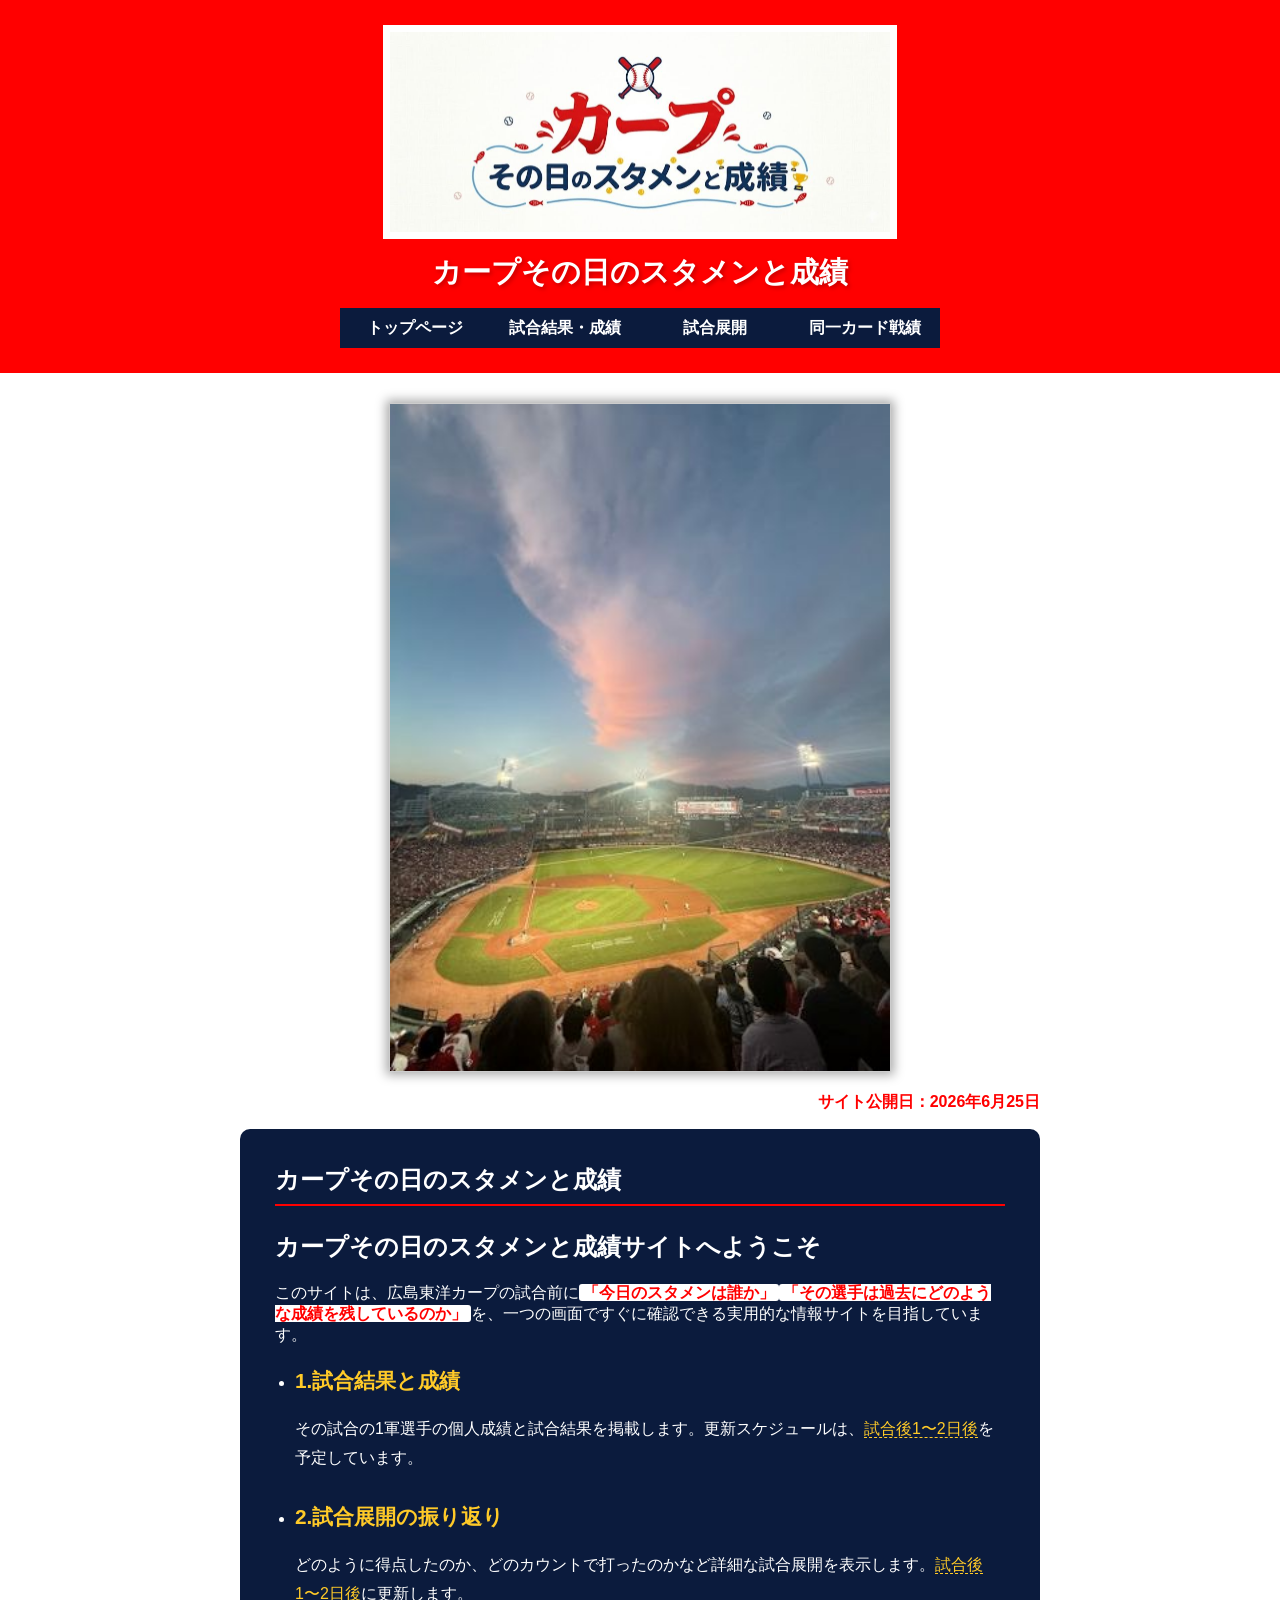
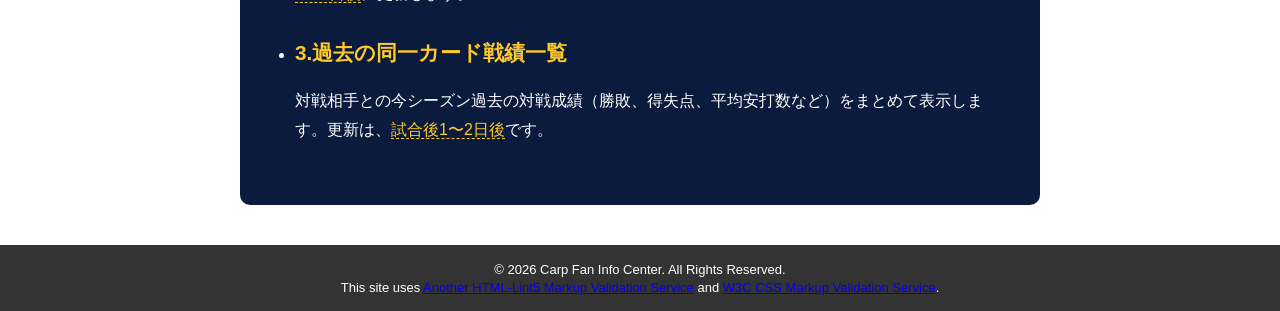
==== MySite/index.html @ aa956605 "Add files via upload" ====
<!DOCTYPE html>
<html lang="ja">

<head>
    <meta charset="UTF-8">
    <meta name="description" content="広島東洋カープの試合前のスタメンや、過去の対戦成績・試合展開を一つの画面ですぐに確認できる実用的な応援サイトです。">
    <meta name="viewport" content="width=device-width">
    <title>トップページ：カープその日のスタメンと成績</title>
    <link rel="stylesheet" href="css/mystyle.css">
</head>

<body>
    <header>
        <img src="d7e1dc57-e0a7-4f1a-89ec-a34e5fa68edf.png" width="500" height="200" alt="カープその日のスタメンと成績 サイトロゴマーク" class="logo-img" id="pagetop">
        <h1>カープその日のスタメンと成績</h1>
        <nav class="global-nav">
            <ul>
                <li><a href="index.html">トップページ</a></li>
                <li><a href="contents1.html">試合結果・成績</a></li>
                <li><a href="contents2.html">試合展開</a></li>
                <li><a href="contents3.html">同一カード戦績</a></li>
            </ul>
        </nav>
    </header>
    
    <article>
        <img src="image.jpg" width="500" height="667" alt="夕焼けが美しいマツダスタジアムの風景" class="main-img">

        <p style="text-align: right; font-weight: bold; color: #ff0000;">サイト公開日：2026年6月25日</p>

        <div class="navy">
            <h1 class="subhead">カープその日のスタメンと成績</h1>
            
            <section>
               <h2>カープその日のスタメンと成績サイトへようこそ</h2>
               <p>このサイトは、広島東洋カープの試合前に<strong>「今日のスタメンは誰か」</strong><strong>「その選手は過去にどのような成績を残しているのか」</strong>を、一つの画面ですぐに確認できる実用的な情報サイトを目指しています。</p>
            </section>
            
            <ul class="content-list">
                <li>
                    <h2>1.試合結果と成績</h2>
                    <p>その試合の1軍選手の個人成績と試合結果を掲載します。更新スケジュールは、<time datetime="2026-06-03">試合後1〜2日後</time>を予定しています。</p>
                </li>
                <li>
                    <h2>2.試合展開の振り返り</h2>
                    <p>どのように得点したのか、どのカウントで打ったのかなど詳細な試合展開を表示します。<time datetime="2026-06-03">試合後1〜2日後</time>に更新します。</p>
                </li>
                <li>
                    <h2>3.過去の同一カード戦績一覧</h2>
                    <p>対戦相手との今シーズン過去の対戦成績（勝敗、得失点、平均安打数など）をまとめて表示します。更新は、<time datetime="2026-06-03">試合後1〜2日後</time>です。</p>
                </li>
            </ul>
        </div>
    </article>
    
    <footer>
        <small>&copy; 2026 Carp Fan Info Center. All Rights Reserved.</small>
        <br><small>This site uses <a href="http://www.htmllint.net/html-lint/htmllint.html#" target="_blank">Another HTML-Lint5 Markup Validation Service</a> and <a href="http://jigsaw.w3.org/css-validator/#validate_by_upload" target="_blank">W3C CSS Markup Validation Service</a>.</small>
    </footer>
</body>
</html>
---- MySite/css/mystyle.css ----
@charset "UTF-8";

body {
    font-family: sans-serif;
    font-size: 100%;
    color: #333333;
    background-color: #ffffff;
    margin: 0;
    padding: 0;
}

header {
    background-color: #ff0000;
    color: #ffffff;
    text-align: center;
    padding: 25px 0;
}

header h1 {
    font-size: 180%;
    margin: 10px 0 15px 0;
    text-shadow: 2px 2px 4px rgba(150, 0, 0, 0.6);
}

.logo-img {
    background-color: #ffffff;
    padding: 5px;
    border: 2px solid #ffffff;
}

.global-nav {
    width: 600px;
    height: 40px;
    margin: 0 auto;
}

.global-nav ul {
    list-style-type: none;
    padding: 0;
    margin: 0;
}

.global-nav li {
    float: left;
    width: 150px;
    text-align: center;
}

.global-nav a {
    display: block;
    height: 40px;
    line-height: 40px;
    background-color: #0b1b3d;
    color: #ffffff;
    text-decoration: none;
    font-weight: bold;
}

.global-nav a:hover {
    background-color: #ffca28;
    color: #0b1b3d;
}

footer {
    background-color: #333333;
    color: #ffffff;
    text-align: center;
    padding: 15px 0;
    margin-top: 40px;
    clear: both;
}

footer small {
    font-size: small;
}

article {
    clear: both;
    position: relative;
    max-width: 800px;
    margin: 30px auto;
}

.main-img {
    display: block;
    margin: 0 auto 20px auto;
    border: 1px solid #cccccc;
    box-shadow: 0px 0px 10px 3px #aaaaaa;
}

.navy {
    background-color: #0b1b3d;
    color: #ffffff;
    padding: 35px;
    border-radius: 10px;
}

h1 {
    font-family: "Hiragino Sans", "Meiryo", sans-serif;
}

.subhead {
    background-color: transparent;
    color: #ffffff;
    font-size: 150%;
    margin-top: 0;
    margin-bottom: 25px;
    border-bottom: 2px solid #ff0000;
    padding-bottom: 8px;
}

article h1 {
    background-color: transparent;
}

.content-list {
    list-style-type: disc;
    padding-left: 20px;
    margin: 0;
}

.content-list li {
    line-height: 1.8;
    margin-bottom: 25px;
}

.content-list h2 {
    color: #ffca28;
    font-size: 130%;
    margin-top: 0;
    margin-bottom: 5px;
}

.content-list p {
    color: #ffffff;
}

time {
    border-bottom: 1px dashed #ffca28;
    color: #ffca28;
}

strong {
    color: #ff0000;
    background-color: #ffffff;
    padding: 0 4px;
    border-radius: 3px;
}

.sub-article {
    max-width: 800px;
    margin: 30px auto;
    padding: 0 15px;
}

.page-title {
    font-size: 160%;
    color: #0b1b3d;
    border-left: 6px solid #ff0000;
    padding-left: 12px;
    margin-bottom: 20px;
}

.gradient-box {
    background: linear-gradient(to bottom, #ffffff, #f1f3f5);
    padding: 25px;
    border-radius: 8px;
    margin-bottom: 30px;
    border: 1px solid #e0e0e0;
}

.gradient-box h2 {
    font-size: 130%;
    color: #ff0000;
    margin-top: 0;
}

.sub-list {
    list-style-image: url("../image/mark.png");
    list-style-type: square;
    padding-left: 20px;
    line-height: 1.8;
}

.sub-list li {
    margin-bottom: 10px;
    color: #333333;
}

@media (max-width: 768px) {
    .global-nav {
        width: auto;
        height: auto;
        padding: 0 15px;
    }

    .global-nav li {
        clear: both;
        width: 100%;
        margin-bottom: 5px;
    }

    .main-img {
        max-width: 100%;
        height: auto;
    }
}

@media print {
    body {
        background-color: #ffffff;
        color: #000000;
    }

    .global-nav, .mokuji-box, .back-to-top, .breadcrumb {
        display: none;
    }

    /* 濃紺のボックスを印刷用に白黒反転させてインクを節約する */
    .navy {
        background-color: transparent;
        color: #000000;
        border: 2px solid #000000;
    }

    .navy h2, .navy p, .subhead, .content-list h2, .content-list p, time, strong {
        color: #000000;
        background-color: transparent;
        text-shadow: none;
    }
}
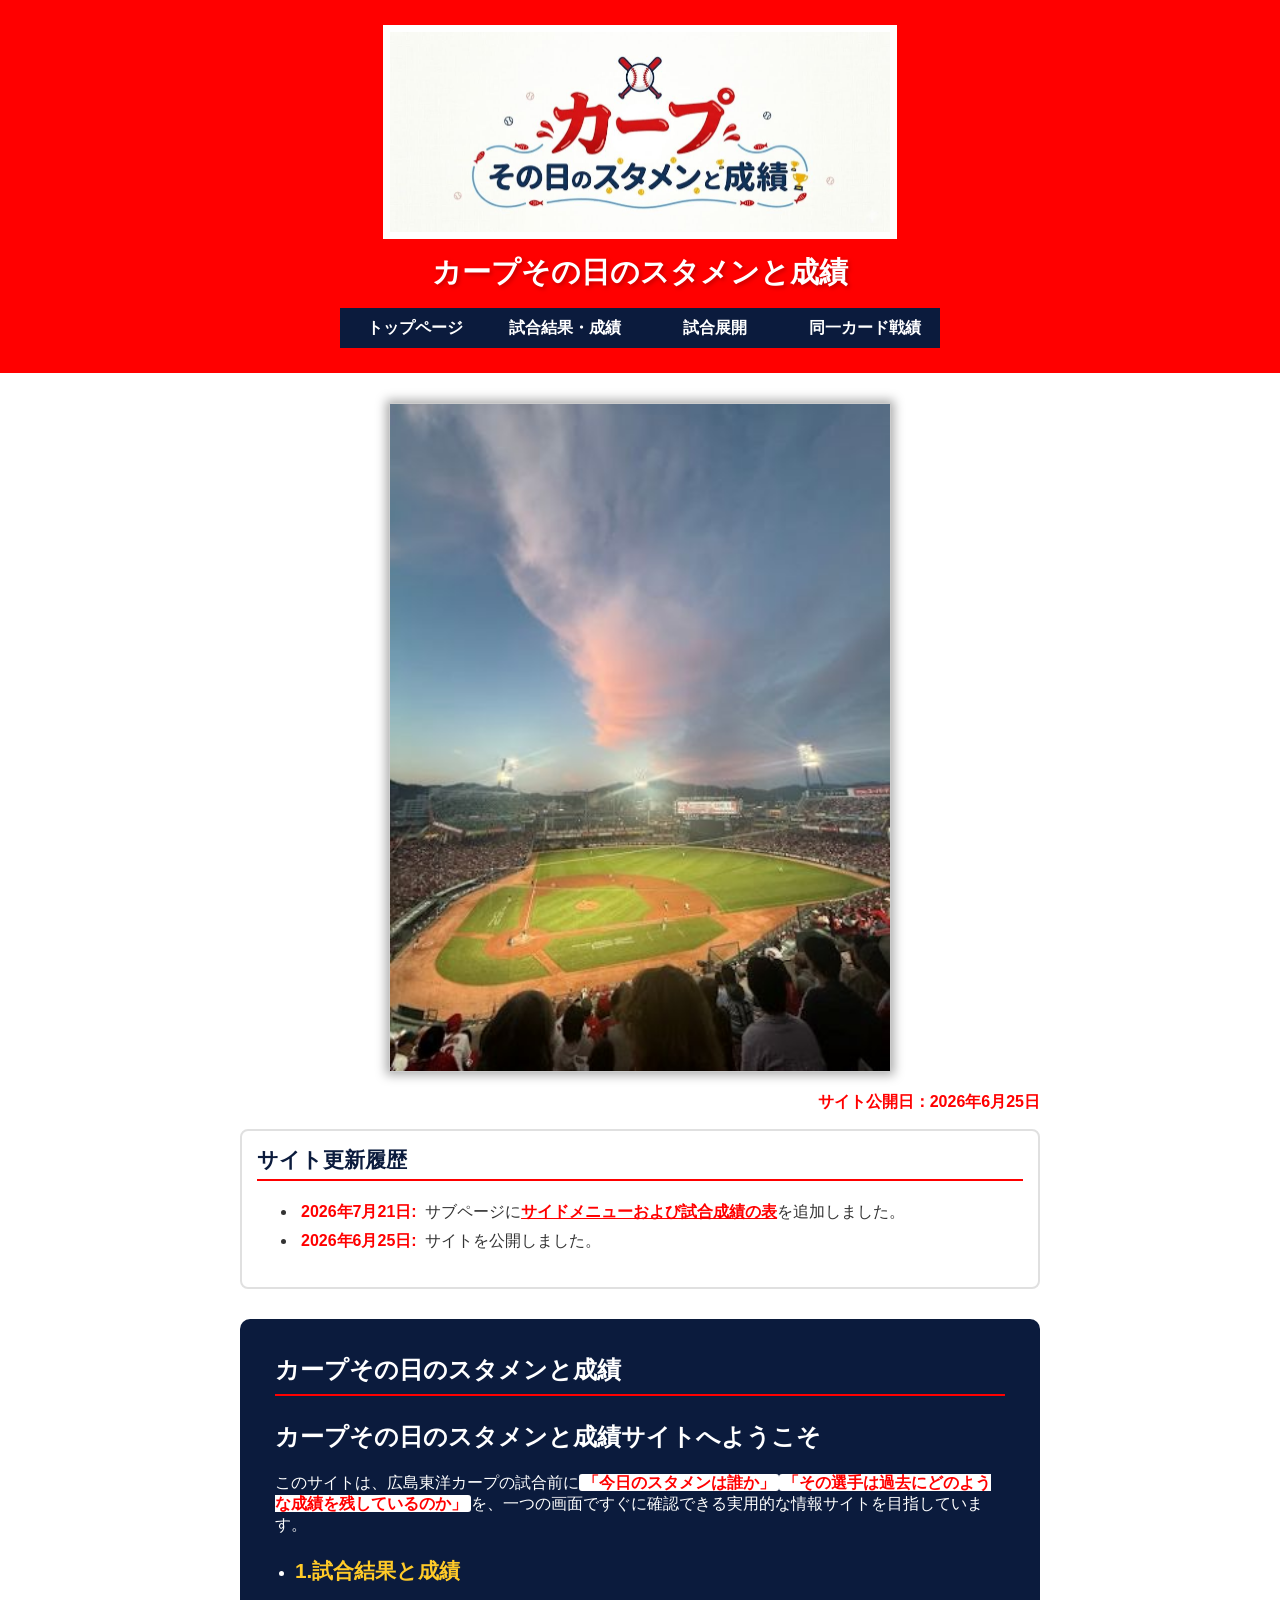
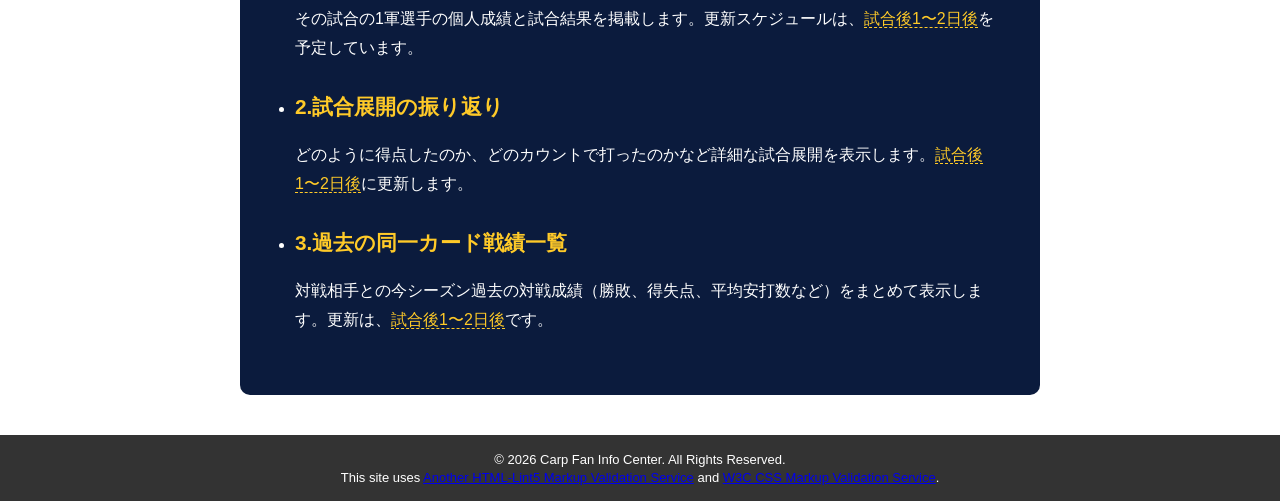
==== commit 3e17fccc: "Add files via upload" ====
--- a/MySite/index.html
+++ b/MySite/index.html
@@ -27,6 +27,14 @@
         <img src="image.jpg" width="500" height="667" alt="夕焼けが美しいマツダスタジアムの風景" class="main-img">
 
         <p style="text-align: right; font-weight: bold; color: #ff0000;">サイト公開日：2026年6月25日</p>
+
+        <section style="margin-bottom: 30px; border: 2px solid #e0e0e0; padding: 15px; border-radius: 8px;">
+            <h2 style="margin-top: 0; color: #0b1b3d; font-size: 130%; border-bottom: 2px solid #ff0000; padding-bottom: 5px;">サイト更新履歴</h2>
+            <ul style="line-height: 1.8;">
+                <li><strong>2026年7月21日:</strong> サブページに<a href="contents1.html" style="color: #ff0000; font-weight: bold; text-decoration: underline;">サイドメニューおよび試合成績の表</a>を追加しました。</li>
+                <li><strong>2026年6月25日:</strong> サイトを公開しました。</li>
+            </ul>
+        </section>
 
         <div class="navy">
             <h1 class="subhead">カープその日のスタメンと成績</h1>
--- a/MySite/css/mystyle.css
+++ b/MySite/css/mystyle.css
@@ -228,4 +228,100 @@
         background-color: transparent;
         text-shadow: none;
     }
+}
+
+.stats-table {
+    width: 100%;
+    max-width: 500px;
+    margin: 20px auto 20px auto;
+    border-collapse: collapse;
+    background-color: #ffffff;
+}
+
+.stats-table caption {
+    font-size: 110%;
+    font-weight: bold;
+    color: #0b1b3d;
+    padding-bottom: 10px;
+    caption-side: top; 
+}
+
+.stats-table th, .stats-table td {
+    border: 1px solid #cccccc;
+    padding: 10px;
+    text-align: center;
+    vertical-align: middle;
+}
+
+.stats-table th {
+    background-color: #0b1b3d;
+    color: #ffffff;
+}
+
+.sub-article {
+    float: left;
+    width: 75%;
+    margin: 30px 0;
+    box-sizing:
+}
+
+.side-menu {
+    float: right;
+    width: 22%;
+    background-color: #f8f9fa;
+    margin: 30px 0;
+    padding: 15px;
+    box-sizing: border-box;
+    border: 1px solid #dddddd;
+    border-radius: 5px;
+}
+
+.side-title {
+    font-size: 110%;
+    color: #ffffff;
+    background-color: #ff0000;
+    padding: 10px;
+    margin-top: 0;
+    text-align: center;
+    border-radius: 3px;
+}
+
+.side-menu ul {
+    list-style-type: none;
+    padding: 0;
+    margin: 0;
+}
+
+.side-menu li {
+    margin-bottom: 5px;
+    border-bottom: 1px dashed #cccccc;
+}
+
+.side-menu a {
+    display: block;
+    padding: 10px 5px;
+    color: #0b1b3d;
+    text-decoration: none;
+    font-weight: bold;
+}
+
+.side-menu a:hover {
+    background-color: #ffca28;
+    color: #0b1b3d;
+}
+
+@media (max-width: 768px) {
+    .global-nav { ... }
+    .global-nav li { ... }
+    .main-img { ... }
+
+    .sub-article {
+        float: none;
+        width: 100%;
+    }
+    .side-menu {
+        float: none;
+        width: 100%;
+        margin-top: 0;
+    }
 }
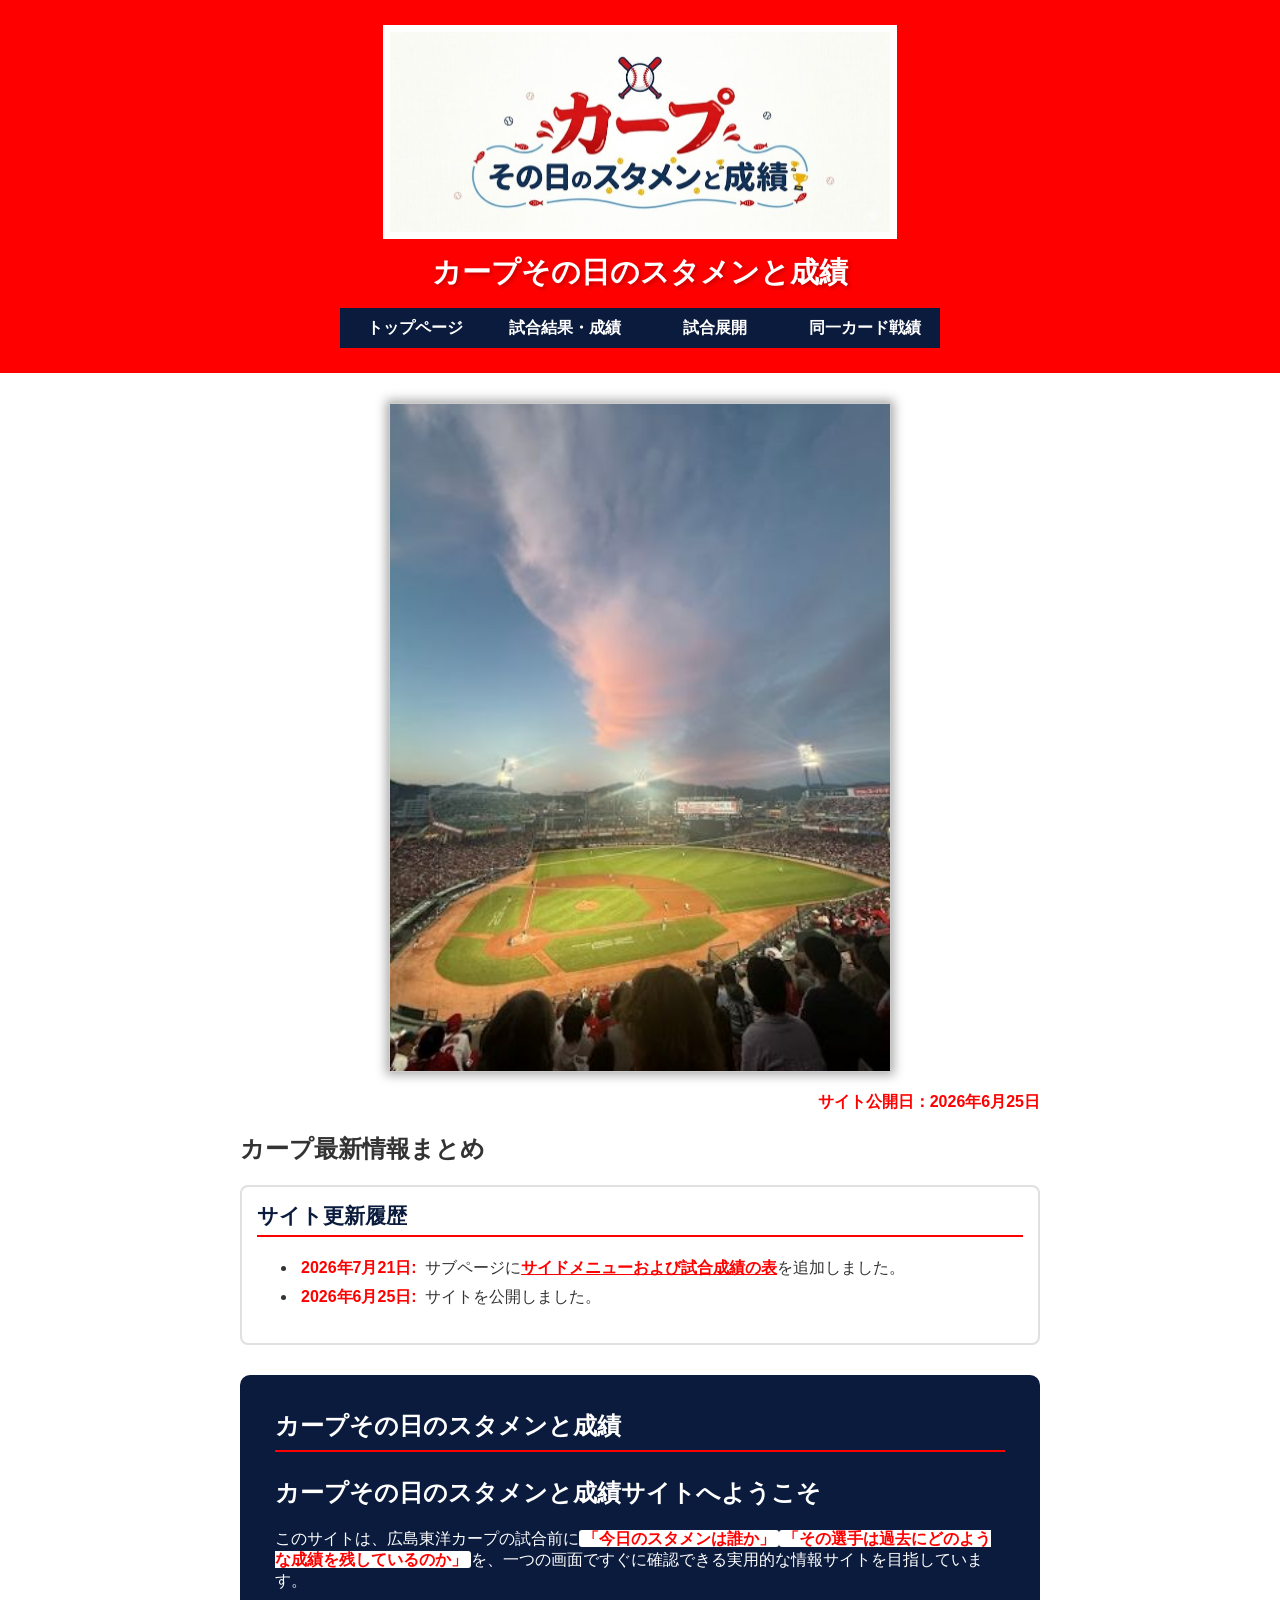
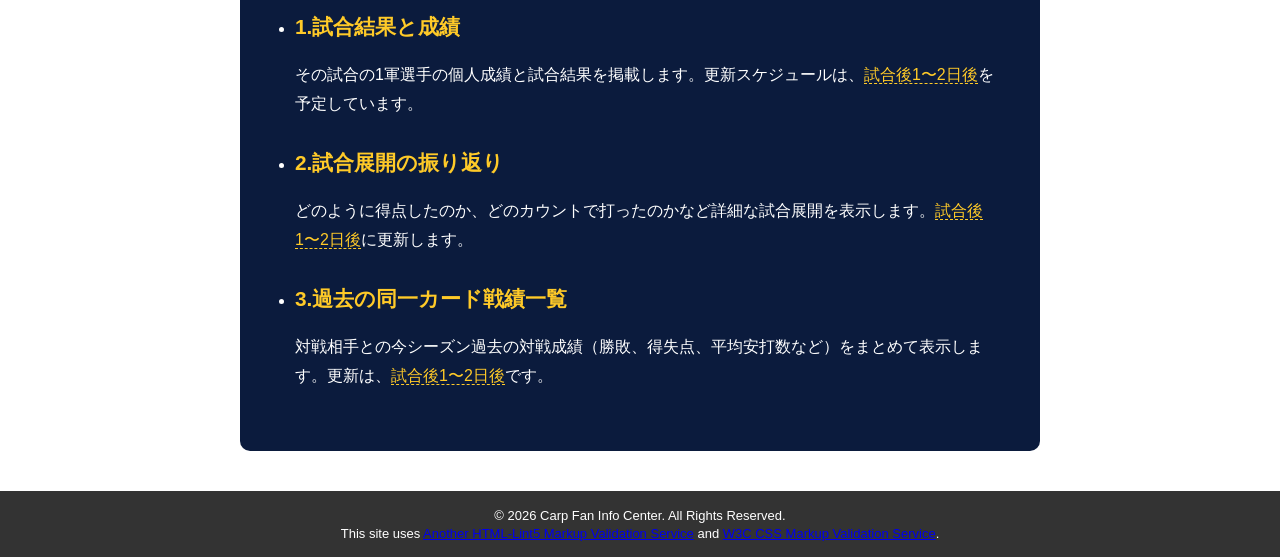
==== commit 00e0aecc: "Add files via upload" ====
--- a/MySite/index.html
+++ b/MySite/index.html
@@ -11,7 +11,7 @@
 
 <body>
     <header>
-        <img src="d7e1dc57-e0a7-4f1a-89ec-a34e5fa68edf.png" width="500" height="200" alt="カープその日のスタメンと成績 サイトロゴマーク" class="logo-img" id="pagetop">
+        <img src="image/d7e1dc57-e0a7-4f1a-89ec-a34e5fa68edf.png" width="500" height="200" alt="カープその日のスタメンと成績 サイトロゴマーク" class="logo-img" id="pagetop">
         <h1>カープその日のスタメンと成績</h1>
         <nav class="global-nav">
             <ul>
@@ -24,9 +24,11 @@
     </header>
     
     <article>
-        <img src="image.jpg" width="500" height="667" alt="夕焼けが美しいマツダスタジアムの風景" class="main-img">
+        <img src="image/image.jpg" width="500" height="667" alt="夕焼けが美しいマツダスタジアムの風景" class="main-img">
 
         <p style="text-align: right; font-weight: bold; color: #ff0000;">サイト公開日：2026年6月25日</p>
+
+        <h2>カープ最新情報まとめ</h2>
 
         <section style="margin-bottom: 30px; border: 2px solid #e0e0e0; padding: 15px; border-radius: 8px;">
             <h2 style="margin-top: 0; color: #0b1b3d; font-size: 130%; border-bottom: 2px solid #ff0000; padding-bottom: 5px;">サイト更新履歴</h2>
--- a/MySite/css/mystyle.css
+++ b/MySite/css/mystyle.css
@@ -216,7 +216,6 @@
         display: none;
     }
 
-    /* 濃紺のボックスを印刷用に白黒反転させてインクを節約する */
     .navy {
         background-color: transparent;
         color: #000000;
@@ -262,7 +261,7 @@
     float: left;
     width: 75%;
     margin: 30px 0;
-    box-sizing:
+    box-sizing: border-box;
 }
 
 .side-menu {
@@ -311,9 +310,22 @@
 }
 
 @media (max-width: 768px) {
-    .global-nav { ... }
-    .global-nav li { ... }
-    .main-img { ... }
+    .global-nav {
+        width: auto;
+        height: auto;
+        padding: 0 15px;
+    }
+
+    .global-nav li {
+        clear: both;
+        width: 100%;
+        margin-bottom: 5px;
+    }
+
+    .main-img {
+        max-width: 100%;
+        height: auto;
+    }
 
     .sub-article {
         float: none;
